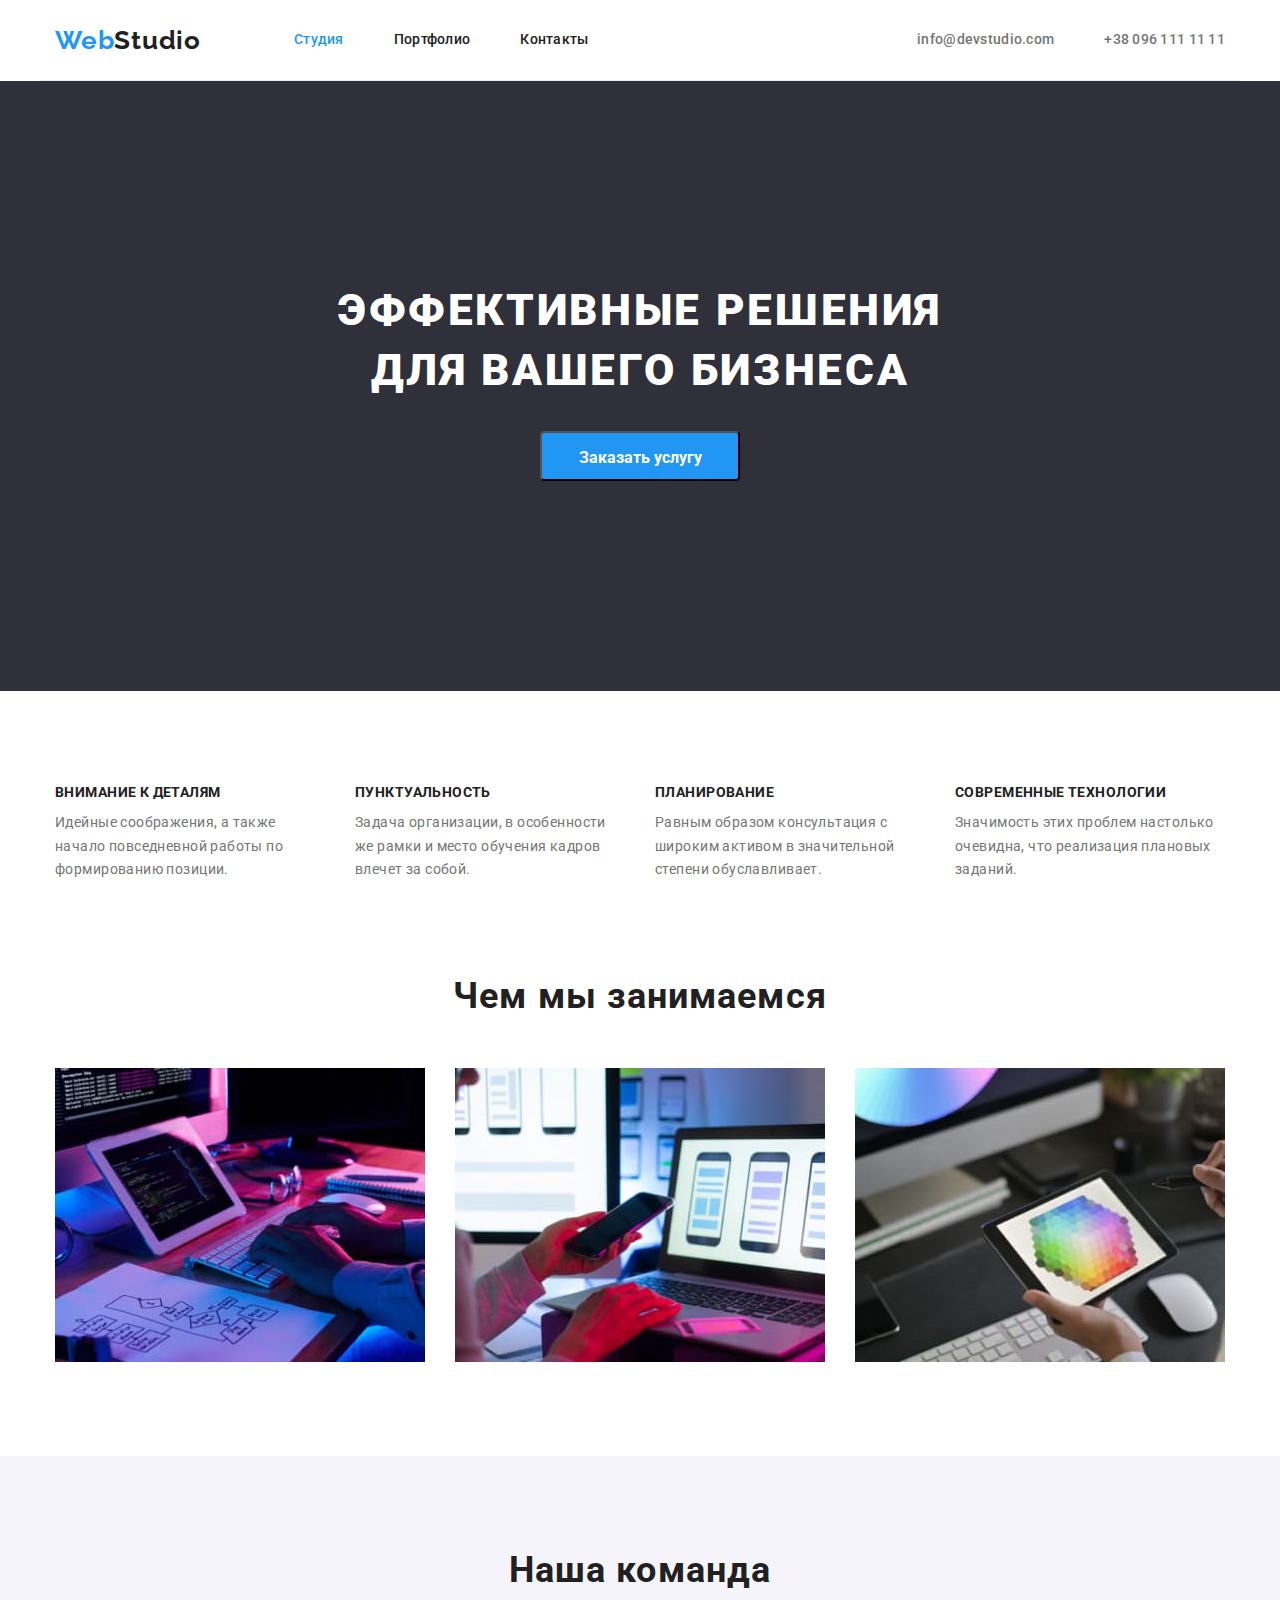
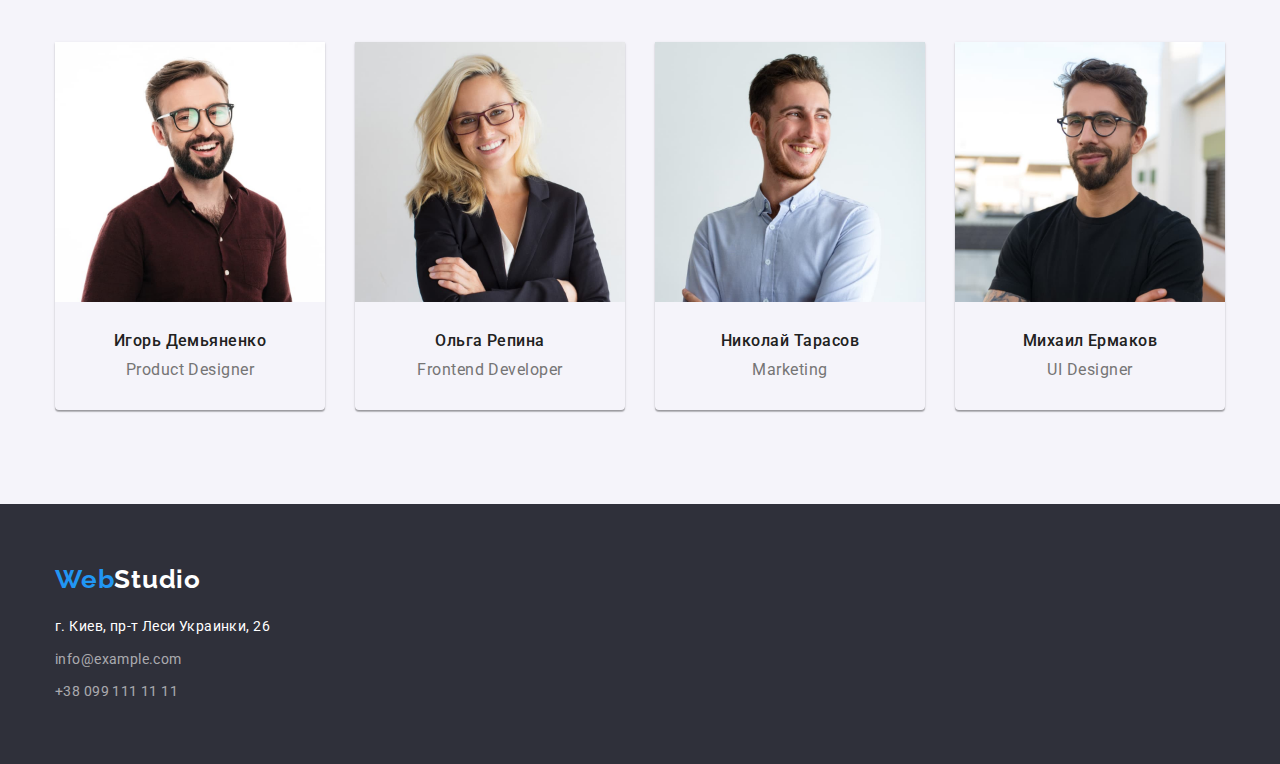
==== index.html @ 615be617 "Start" ====
<!DOCTYPE html>
<html lang="ru">

<head>
    <meta charset="UTF-8">
    <meta http-equiv="X-UA-Compatible" content="IE=edge">
    <meta name="viewport" content="width=device-width, initial-scale=1.0">
    <title>Главная</title>
    <link rel="stylesheet" href="https://cdnjs.cloudflare.com/ajax/libs/modern-normalize/1.0.0/modern-normalize.min.css">
    <link href="https://fonts.googleapis.com/css2?family=Raleway:wght@700&family=Roboto:wght@400;500;700;900&display=swap" rel="stylesheet">
    <link rel="stylesheet" href="./css/styles.css">
</head>

<body>
    <!--Навигация-->
    <header>
        <div class="container nav-container">
            <a href="" lang="en" class="logo"><span>Web</span>Studio</a>
            <nav class="site-nav">
                <ul class="site-nav-items">
                    <li class="item"><a class="nav-link current" href="">Студия</a></li>
                    <li class="item"><a class="nav-link" href="./portfolio.html">Портфолио</a></li>
                    <li class="item"><a class="nav-link" href="">Контакты</a></li>
                </ul>
            </nav>
            <ul class="contacts">
                <li class="item"><a class="contacts-link" href="mailto:info@devstudio.com">info@devstudio.com</a></li>
                <li class="item"><a class="contacts-link" href="tel:+380961111111">+38 096 111 11 11</a></li>
            </ul>
        </div>
    </header>
    <main>
        <!--Герой-->
        <section class="hero">
            <div class="container">
                <h1 class="hero-title">Эффективные решения для вашего бизнеса</h1>
                <button class="btn" type="button">Заказать услугу</button>
            </div>
        </section>
        <!--Особенности-->
        <section class="features">
            <h2 class="hidden">Особенности</h2>
            <div class="container">
                <ul class="features-items">
                    <li class="item">
                        <h3 class="features-title">Внимание к деталям</h3>
                        <p class="features-content">Идейные соображения, а также начало повседневной работы по формированию позиции.</p>
                    </li>
                    <li class="item">
                        <h3 class="features-title">Пунктуальность</h3>
                        <p class="features-content">Задача организации, в особенности же рамки и место обучения кадров влечет за собой.</p>
                    </li>
                    <li class="item">
                        <h3 class="features-title">Планирование</h3>
                        <p class="features-content">Равным образом консультация с широким активом в значительной степени обуславливает.</p>
                    </li>
                    <li class="item">
                        <h3 class="features-title">Современные технологии</h3>
                        <p class="features-content">Значимость этих проблем настолько очевидна, что реализация плановых заданий.</p>
                    </li>
                </ul>
            </div>
        </section>
        <!--Чем мы занимаемся-->
        <section class="what-doing">
            <div class="container">
                <h2 class="what-doing-title">Чем мы занимаемся</h2>
                <ul class="what-doing-items">
                    <li class="item"><img src="./images/studio/box1.jpg" alt="box1" width="370" height="294"></li>
                    <li class="item"><img src="./images/studio/box2.jpg" alt="box2" width="370" height="294"></li>
                    <li class="item"><img src="./images/studio/box3.jpg" alt="box3" width="370" height="294"></li>
                </ul>
            </div>
        </section>
        <!--Наша команда-->
        <section class="our-team">
            <div class="container our-team-container">
                <h2 class="our-team-main-title">Наша команда</h2>
                <ul class="our-team-items">
                    <li class="item">
                        <img src="./images/studio/card1.jpg" alt="card1" width="270" height="260">
                        <h3 class="our-team-title">Игорь Демьяненко</h3>
                        <p class="our-team-content" lang="en">Product Designer</p>
                    </li>
                    <li class="item">
                        <img src="./images/studio/card2.jpg" alt="card2" width="270" height="260">
                        <h3 class="our-team-title">Ольга Репина</h3>
                        <p class="our-team-content" lang="en">Frontend Developer</p>
                    </li>
                    <li class="item">
                        <img src="./images/studio/card3.jpg" alt="card3" width="270" height="260">
                        <h3 class="our-team-title">Николай Тарасов</h3>
                        <p class="our-team-content" lang="en">Marketing</p>
                    </li>
                    <li class="item">
                        <img src="./images/studio/card4.jpg" alt="card4" width="270" height="260">
                        <h3 class="our-team-title">Михаил Ермаков</h3>
                        <p class="our-team-content" lang="en">UI Designer</p>
                    </li>
                </ul>
            </div>
        </section>
    </main>
    <footer class="footer">
        <div class="container footer-container">
            <a href="" lang="en" class="logo footer-logo"><span>Web</span>Studio</a>
            <address class="address">
            <ul class="address-items">
                <li class="item"><a class="map-link" href="https://goo.gl/maps/Ut2xwaLdVSmV2iXo9" target="_blank" rel="noreferrer noopener">г. Киев, пр-т Леси Украинки, 26</a></li>
                <li class="item"><a class="contacts" href="mailto:info@example.com">info@example.com</a></li>
                <li class="item"><a class="contacts" href="tel:+380991111111">+38 099 111 11 11</a></li>
            </ul>
        </address>
        </div>
    </footer>
</body>

</html>
---- css/styles.css ----
:root {
    --main-color: #212121;
    --second-color: #757575;
    --hover-color: #2196F3;
}


/* Студия */

body {
    font-family: 'roboto', sans-serif;
    color: var(--main-color);
}

ul {
    list-style: none;
}

a {
    color: inherit;
    text-decoration: none;
}

h1,
h2,
h3,
h4,
h5,
h6,
p {
    margin: 0;
}

img {
    display: block;
    max-width: 100%;
    height: auto;
}

.hidden {
    position: absolute;
    width: 1px;
    height: 1px;
    margin: -1px;
    border: 0;
    padding: 0;
    white-space: nowrap;
    clip-path: inset(100%);
    clip: rect(0 0 0 0);
    overflow: hidden;
}


/* Разметка */

.container {
    width: 1200px;
    padding: 0 15px;
    margin: 0 auto;
}


/* Разметка навигации */

.nav-container {
    display: flex;
    align-items: center;
    border-bottom: 1px solid #ECECEC;
}

.site-nav-items {
    display: flex;
    margin: 0px 0px 0px 93px;
    padding: 0;
}

.nav-link,
.contacts-link {
    padding: 32px 0px 32px 0px;
    display: block;
}

.site-nav-items .item:not(:last-child) {
    margin-right: 50px;
}

.contacts {
    display: flex;
    margin: 0px 0px 0px auto;
    padding: 0;
}

.contacts .item:not(:last-child) {
    margin-right: 50px;
}


/* разметка "Особенности" */

.features-items {
    display: flex;
    padding: 94px 0px 94px 0px;
    margin: 0;
}

.features-items>.item:not(:last-child) {
    margin-right: 30px;
}

.features-items>.item {
    width: 270px;
}


/* чем мы занимаемся */

.what-doing-title {
    margin-bottom: 50px;
}

.what-doing-items {
    display: flex;
    padding: 0 0px 94px 0px;
    margin: 0;
}

.what-doing-items .item:not(:last-child) {
    margin-right: 30px;
}


/* Наша команда */

.our-team-main-title {
    margin-bottom: 50px;
}

.our-team-container {
    padding: 94px 0px;
}

.our-team-items {
    display: flex;
    padding-left: 15px;
    margin: 0;
}

.our-team-items .item {
    box-shadow: 0px 1px 3px rgba(0, 0, 0, 0.12), 0px 1px 1px rgba(0, 0, 0, 0.14), 0px 2px 1px rgba(0, 0, 0, 0.2);
    border-radius: 0px 0px 4px 4px;
    text-align: center;
    padding-bottom: 30px;
}

.our-team-items .item:not(:last-child) {
    margin-right: 30px;
}

.our-team-items .our-team-title {
    margin-top: 30px;
    margin-bottom: 10px;
}


/* Футер */

.footer-container {
    padding: 60px 15px;
}

.address-items {
    padding: 0;
    margin-top: 20px;
    margin-bottom: 0px;
}

.address-items .item:not(:last-child) {
    margin-bottom: 9px;
}


/* Логотип */

.logo {
    font-family: 'Raleway', sans-serif;
    font-weight: 700;
    font-size: 26px;
    line-height: 1.19;
    letter-spacing: 0.03em;
}

.logo>span {
    color: var(--hover-color);
}


/* Навигация */

.current {
    color: var(--hover-color);
}

.site-nav .nav-link,
.contacts .contacts-link {
    font-weight: 500;
    font-size: 14px;
    line-height: 1.14;
    letter-spacing: 0.02em;
}

.site-nav .nav-link:hover,
.contacts .contacts-link:hover,
.site-nav .nav-link:focus,
.contacts .contacts-link:focus {
    color: var(--hover-color);
}

.contacts {
    color: var(--second-color);
}


/* Уникальный Контент */


/* Герой */

.hero {
    background-color: #2F303A;
    text-align: center;
    padding: 200px 0px 210px 0px;
}

.hero .hero-title {
    color: #ffffff;
    font-weight: 900;
    font-size: 44px;
    line-height: 1.36;
    text-align: center;
    letter-spacing: 0.06em;
    text-transform: uppercase;
    text-align: center;
    padding: 0px 237px;
    margin-bottom: 30px;
}

.hero .btn {
    display: inline-block;
    color: #ffffff;
    background-color: var(--hover-color);
    font-weight: 700;
    font-size: 16px;
    line-height: 1.87;
    padding: 10px 30px;
    min-width: 200px;
    max-height: 50px;
    border-radius: 4px;
    cursor: pointer;
}


/* Особенности */

.features .features-title {
    font-style: normal;
    font-weight: 700;
    font-size: 14px;
    line-height: 1.14;
    letter-spacing: 0.03em;
    text-transform: uppercase;
    margin-bottom: 10px;
}

.features .features-content {
    color: var(--second-color);
    font-weight: 400;
    font-size: 14px;
    line-height: 1.71;
    letter-spacing: 0.03em;
}


/* Чем мы занимаемся */

.what-doing .what-doing-title {
    font-weight: 700;
    font-size: 36px;
    line-height: 1.16;
    text-align: center;
    letter-spacing: 0.03em;
}


/* Наша команда */

.our-team {
    background-color: #F5F4FA;
}

.our-team .our-team-main-title {
    font-weight: 700;
    font-size: 36px;
    line-height: 1.16;
    text-align: center;
    letter-spacing: 0.03em;
}

.our-team .our-team-title {
    font-weight: 500;
    font-size: 16px;
    line-height: 1.18;
    letter-spacing: 0.03em;
}

.our-team .our-team-content {
    color: var(--second-color);
    font-weight: 400;
    font-size: 16px;
    line-height: 1.18;
    letter-spacing: 0.03em;
}


/* Футер */


/* Адресс */

.address {
    font-style: normal;
}

.footer .footer-logo {
    color: #ffffff;
}

.footer {
    background-color: #2F303A;
}

.address .map-link {
    color: #ffffff;
    font-weight: 400;
    font-size: 14px;
    line-height: 1.71;
    letter-spacing: 0.03em;
}

.address .contacts {
    color: rgba(255, 255, 255, 0.6);
    font-weight: 400;
    font-size: 14px;
    line-height: 1.71;
    letter-spacing: 0.03em;
}

.address .contacts:hover {
    color: var(--hover-color);
}


/* Портфолио */


/* Уникальный Контент */

.portfolio .btn-filter {
    background-color: #F5F4FA;
    font-weight: 500;
    font-size: 16px;
    line-height: 1.62;
    letter-spacing: 0.03em;
}

.portfolio .btn-filter:hover {
    color: #ffffff;
    background-color: var(--hover-color);
}

.portfolio .portfolio-title {
    font-style: normal;
    font-weight: 700;
    font-size: 18px;
    line-height: 2;
    letter-spacing: 0.06em;
}

.portfolio .portfolio-content {
    color: var(--second-color);
    font-weight: 400;
    font-size: 16px;
    line-height: 1.87;
    letter-spacing: 0.03em;
}
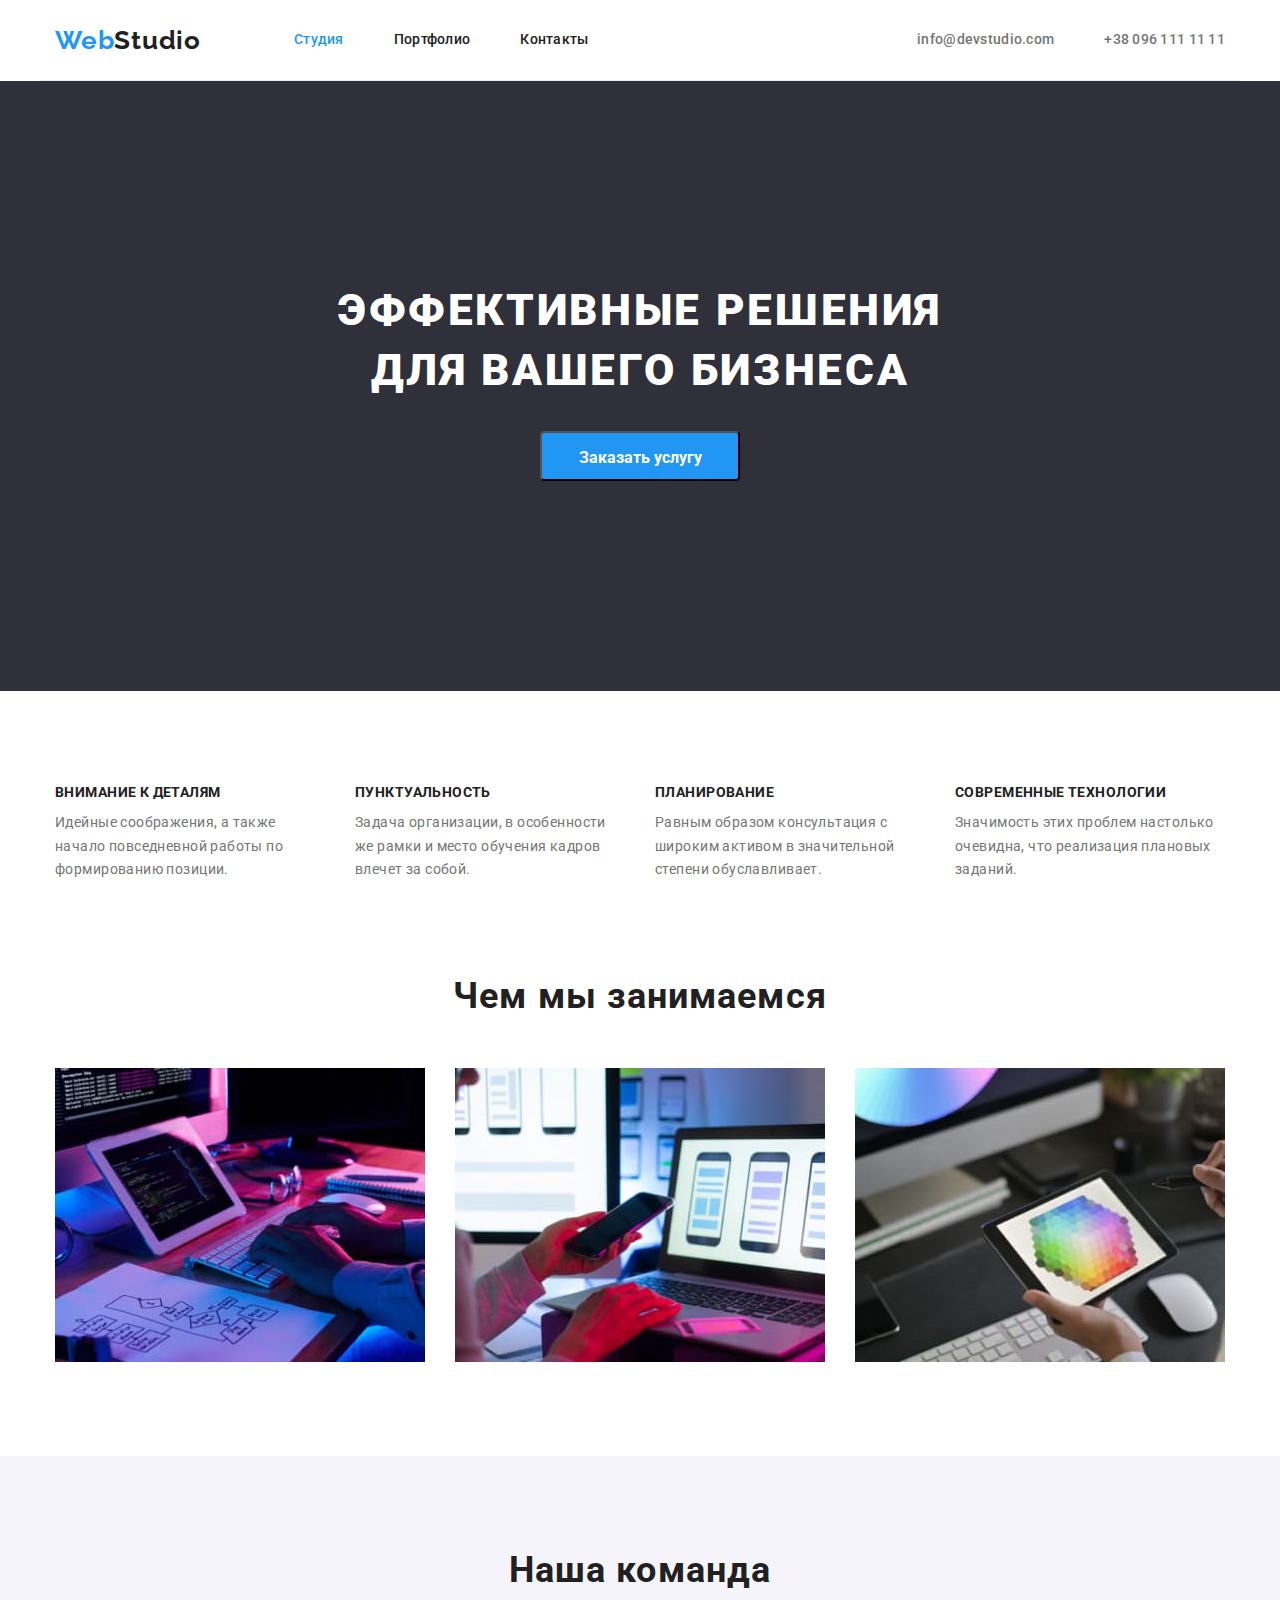
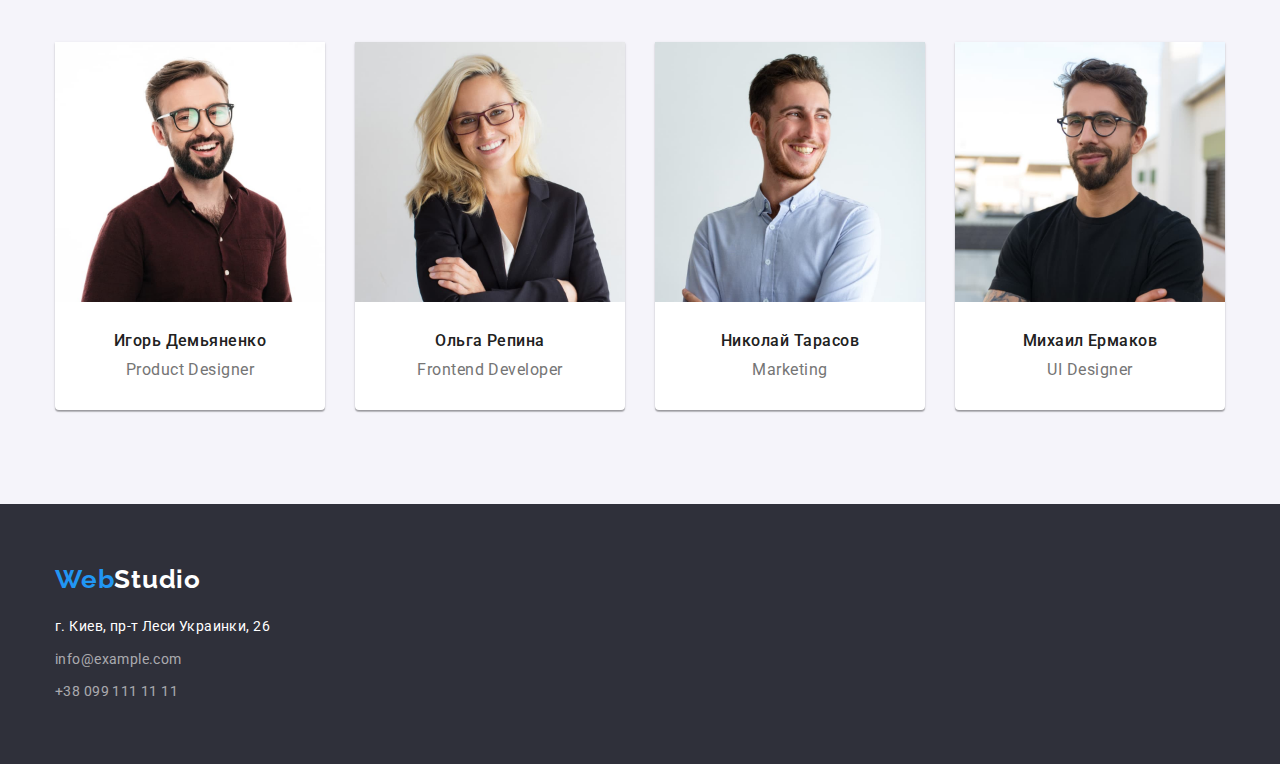
==== commit efd59d35: "commit" ====
--- a/index.html
+++ b/index.html
@@ -5,7 +5,7 @@
     <meta charset="UTF-8">
     <meta http-equiv="X-UA-Compatible" content="IE=edge">
     <meta name="viewport" content="width=device-width, initial-scale=1.0">
-    <title>Главная</title>
+    <title>Студия</title>
     <link rel="stylesheet" href="https://cdnjs.cloudflare.com/ajax/libs/modern-normalize/1.0.0/modern-normalize.min.css">
     <link href="https://fonts.googleapis.com/css2?family=Raleway:wght@700&family=Roboto:wght@400;500;700;900&display=swap" rel="stylesheet">
     <link rel="stylesheet" href="./css/styles.css">
--- a/css/styles.css
+++ b/css/styles.css
@@ -2,6 +2,7 @@
     --main-color: #212121;
     --second-color: #757575;
     --hover-color: #2196F3;
+    --additional-color: #ffffff;
 }
 
 
@@ -51,7 +52,7 @@
 }
 
 
-/* Разметка */
+/* Позиционирование */
 
 .container {
     width: 1200px;
@@ -150,6 +151,7 @@
     border-radius: 0px 0px 4px 4px;
     text-align: center;
     padding-bottom: 30px;
+    background-color: var(--additional-color);
 }
 
 .our-team-items .item:not(:last-child) {
@@ -177,6 +179,45 @@
 .address-items .item:not(:last-child) {
     margin-bottom: 9px;
 }
+
+
+/* Портфолио */
+
+.container-portfolio {
+    padding: 94px 0px;
+}
+
+.portfolio-items {
+    display: flex;
+    flex-wrap: wrap;
+    padding: 0;
+    margin-top: -30px;
+    margin-left: -30px;
+}
+
+.portfolio-items .item {
+    flex-basis: calc(100%/3 - 30px);
+    margin-top: 30px;
+    margin-left: 30px;
+    border: 1px solid #EEEEEE;
+}
+
+.portfolio-items .item-content {
+    padding: 20px 24px;
+}
+
+.filter {
+    display: flex;
+    justify-content: center;
+    margin-bottom: 50px;
+}
+
+.filter .item:not(:last-child) {
+    margin-right: 8px;
+}
+
+
+/* Разметка */
 
 
 /* Логотип */
@@ -232,7 +273,7 @@
 }
 
 .hero .hero-title {
-    color: #ffffff;
+    color: var(--additional-color);
     font-weight: 900;
     font-size: 44px;
     line-height: 1.36;
@@ -246,7 +287,7 @@
 
 .hero .btn {
     display: inline-block;
-    color: #ffffff;
+    color: var(--additional-color);
     background-color: var(--hover-color);
     font-weight: 700;
     font-size: 16px;
@@ -331,7 +372,7 @@
 }
 
 .footer .footer-logo {
-    color: #ffffff;
+    color: var(--additional-color);
 }
 
 .footer {
@@ -339,7 +380,7 @@
 }
 
 .address .map-link {
-    color: #ffffff;
+    color: var(--additional-color);
     font-weight: 400;
     font-size: 14px;
     line-height: 1.71;
@@ -370,10 +411,15 @@
     font-size: 16px;
     line-height: 1.62;
     letter-spacing: 0.03em;
+    border: 1px solid #EEEEEE;
+    text-align: center;
+    cursor: pointer;
+    border-radius: 4px;
+    padding: 6px 22px;
 }
 
 .portfolio .btn-filter:hover {
-    color: #ffffff;
+    color: var(--additional-color);
     background-color: var(--hover-color);
 }
 
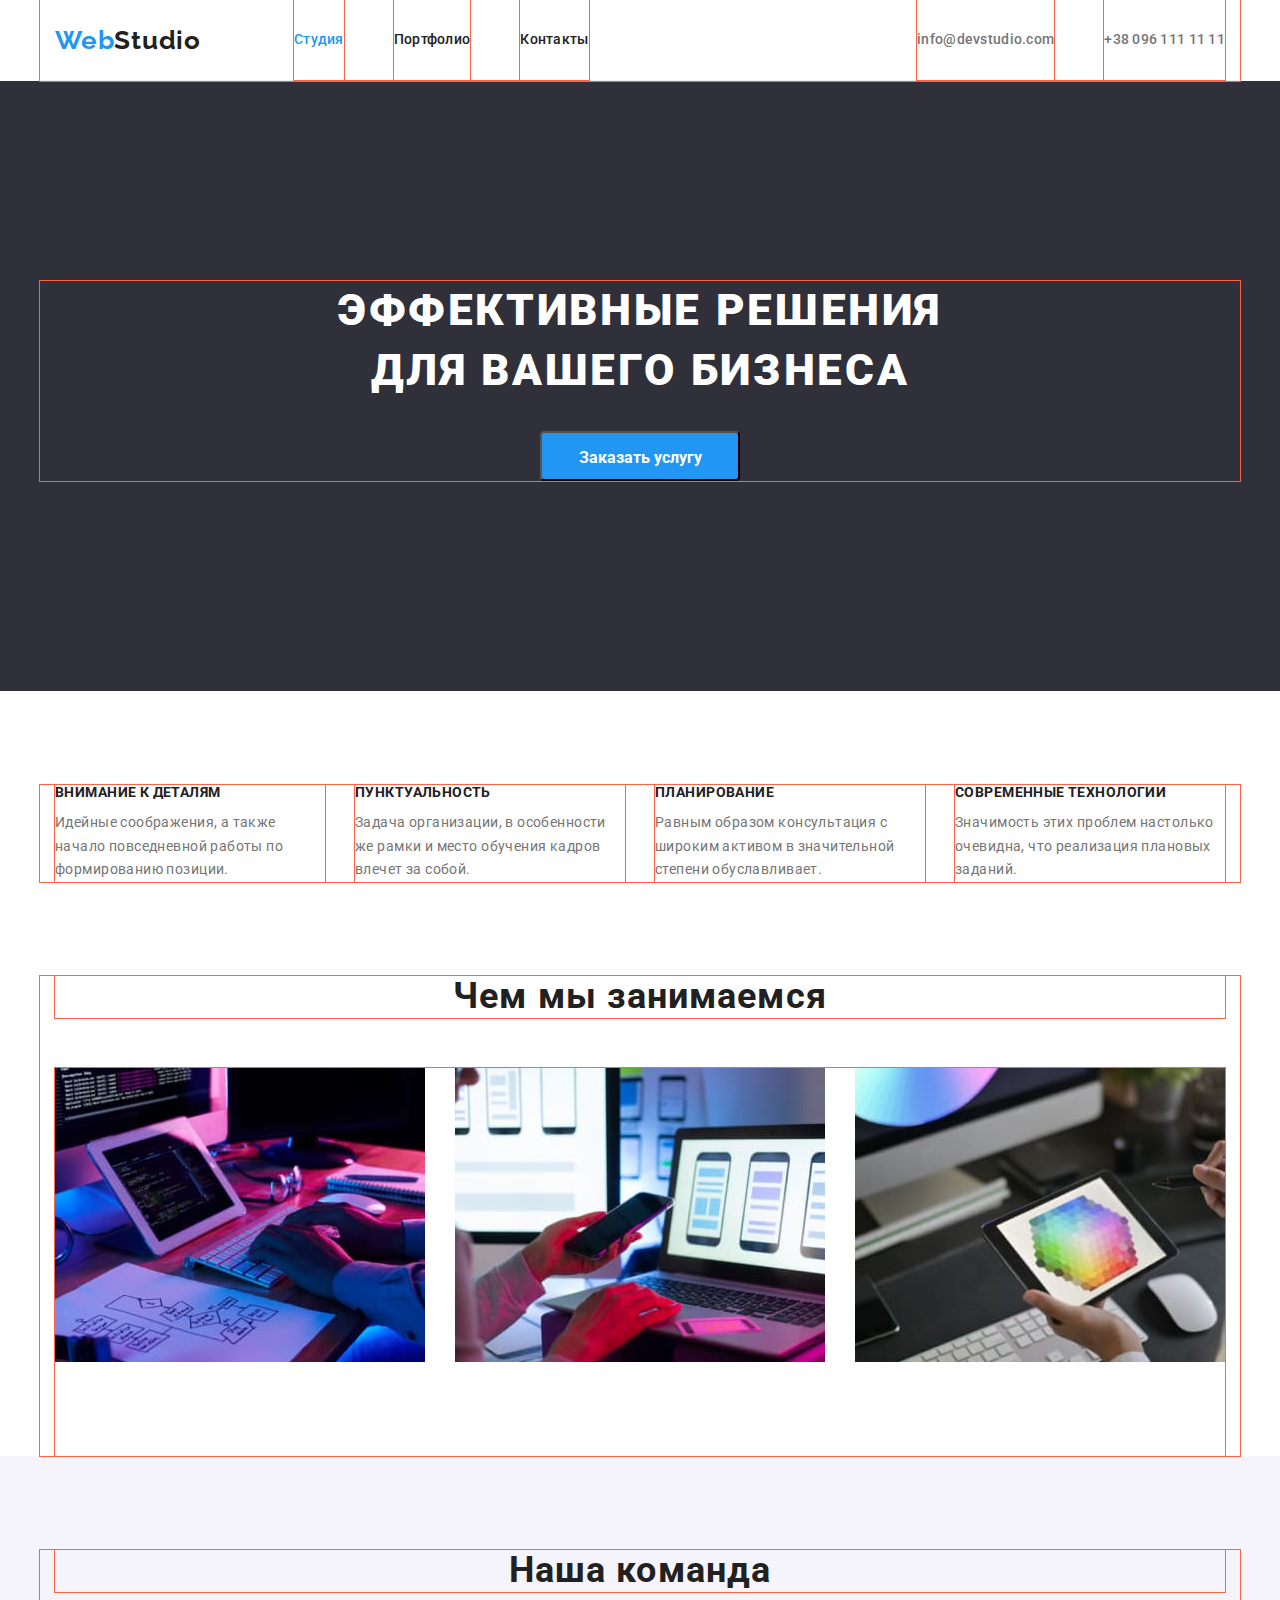
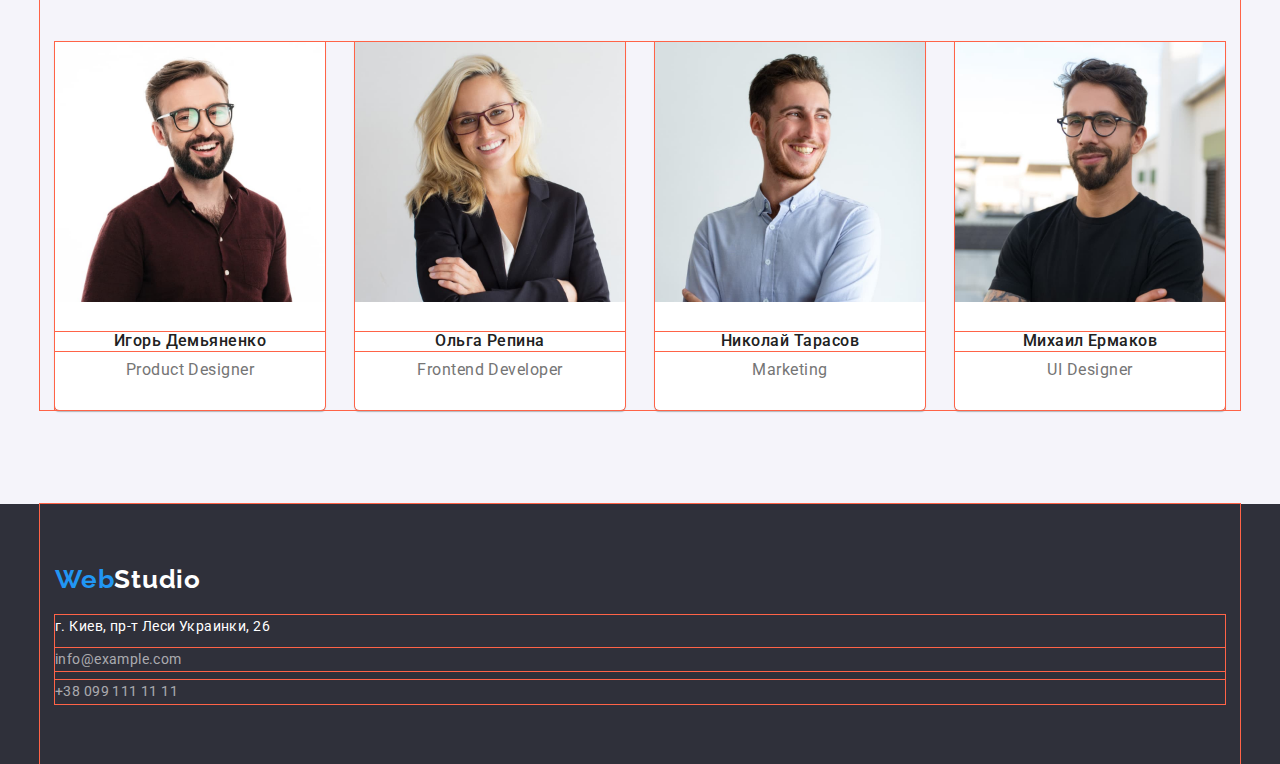
==== commit 77a7322a: "Правки разметки, добавлен класс section" ====
--- a/index.html
+++ b/index.html
@@ -38,7 +38,7 @@
             </div>
         </section>
         <!--Особенности-->
-        <section class="features">
+        <section class="features section">
             <h2 class="hidden">Особенности</h2>
             <div class="container">
                 <ul class="features-items">
@@ -73,7 +73,7 @@
             </div>
         </section>
         <!--Наша команда-->
-        <section class="our-team">
+        <section class="our-team section">
             <div class="container our-team-container">
                 <h2 class="our-team-main-title">Наша команда</h2>
                 <ul class="our-team-items">
--- a/css/styles.css
+++ b/css/styles.css
@@ -51,6 +51,10 @@
     overflow: hidden;
 }
 
+.section {
+    padding: 94px 0px;
+}
+
 
 /* Позиционирование */
 
@@ -58,6 +62,7 @@
     width: 1200px;
     padding: 0 15px;
     margin: 0 auto;
+    outline: 1px solid tomato;
 }
 
 
@@ -67,18 +72,21 @@
     display: flex;
     align-items: center;
     border-bottom: 1px solid #ECECEC;
+    outline: 1px solid tomato;
 }
 
 .site-nav-items {
     display: flex;
     margin: 0px 0px 0px 93px;
     padding: 0;
+    outline: 1px solid tomato;
 }
 
 .nav-link,
 .contacts-link {
     padding: 32px 0px 32px 0px;
     display: block;
+    outline: 1px solid tomato;
 }
 
 .site-nav-items .item:not(:last-child) {
@@ -89,6 +97,7 @@
     display: flex;
     margin: 0px 0px 0px auto;
     padding: 0;
+    outline: 1px solid tomato;
 }
 
 .contacts .item:not(:last-child) {
@@ -100,8 +109,9 @@
 
 .features-items {
     display: flex;
-    padding: 94px 0px 94px 0px;
     margin: 0;
+    outline: 1px solid tomato;
+    padding-left: 0;
 }
 
 .features-items>.item:not(:last-child) {
@@ -110,6 +120,7 @@
 
 .features-items>.item {
     width: 270px;
+    outline: 1px solid tomato;
 }
 
 
@@ -117,12 +128,14 @@
 
 .what-doing-title {
     margin-bottom: 50px;
+    outline: 1px solid tomato;
 }
 
 .what-doing-items {
     display: flex;
-    padding: 0 0px 94px 0px;
+    padding: 0px 0px 94px 0px;
     margin: 0;
+    outline: 1px solid tomato;
 }
 
 .what-doing-items .item:not(:last-child) {
@@ -134,16 +147,14 @@
 
 .our-team-main-title {
     margin-bottom: 50px;
-}
-
-.our-team-container {
-    padding: 94px 0px;
+    outline: 1px solid tomato;
 }
 
 .our-team-items {
     display: flex;
-    padding-left: 15px;
+    padding-left: 0px;
     margin: 0;
+    outline: 1px solid tomato;
 }
 
 .our-team-items .item {
@@ -152,6 +163,7 @@
     text-align: center;
     padding-bottom: 30px;
     background-color: var(--additional-color);
+    outline: 1px solid tomato;
 }
 
 .our-team-items .item:not(:last-child) {
@@ -161,6 +173,7 @@
 .our-team-items .our-team-title {
     margin-top: 30px;
     margin-bottom: 10px;
+    outline: 1px solid tomato;
 }
 
 
@@ -168,12 +181,14 @@
 
 .footer-container {
     padding: 60px 15px;
+    outline: 1px solid tomato;
 }
 
 .address-items {
     padding: 0;
     margin-top: 20px;
     margin-bottom: 0px;
+    outline: 1px solid tomato;
 }
 
 .address-items .item:not(:last-child) {
@@ -182,10 +197,6 @@
 
 
 /* Портфолио */
-
-.container-portfolio {
-    padding: 94px 0px;
-}
 
 .portfolio-items {
     display: flex;
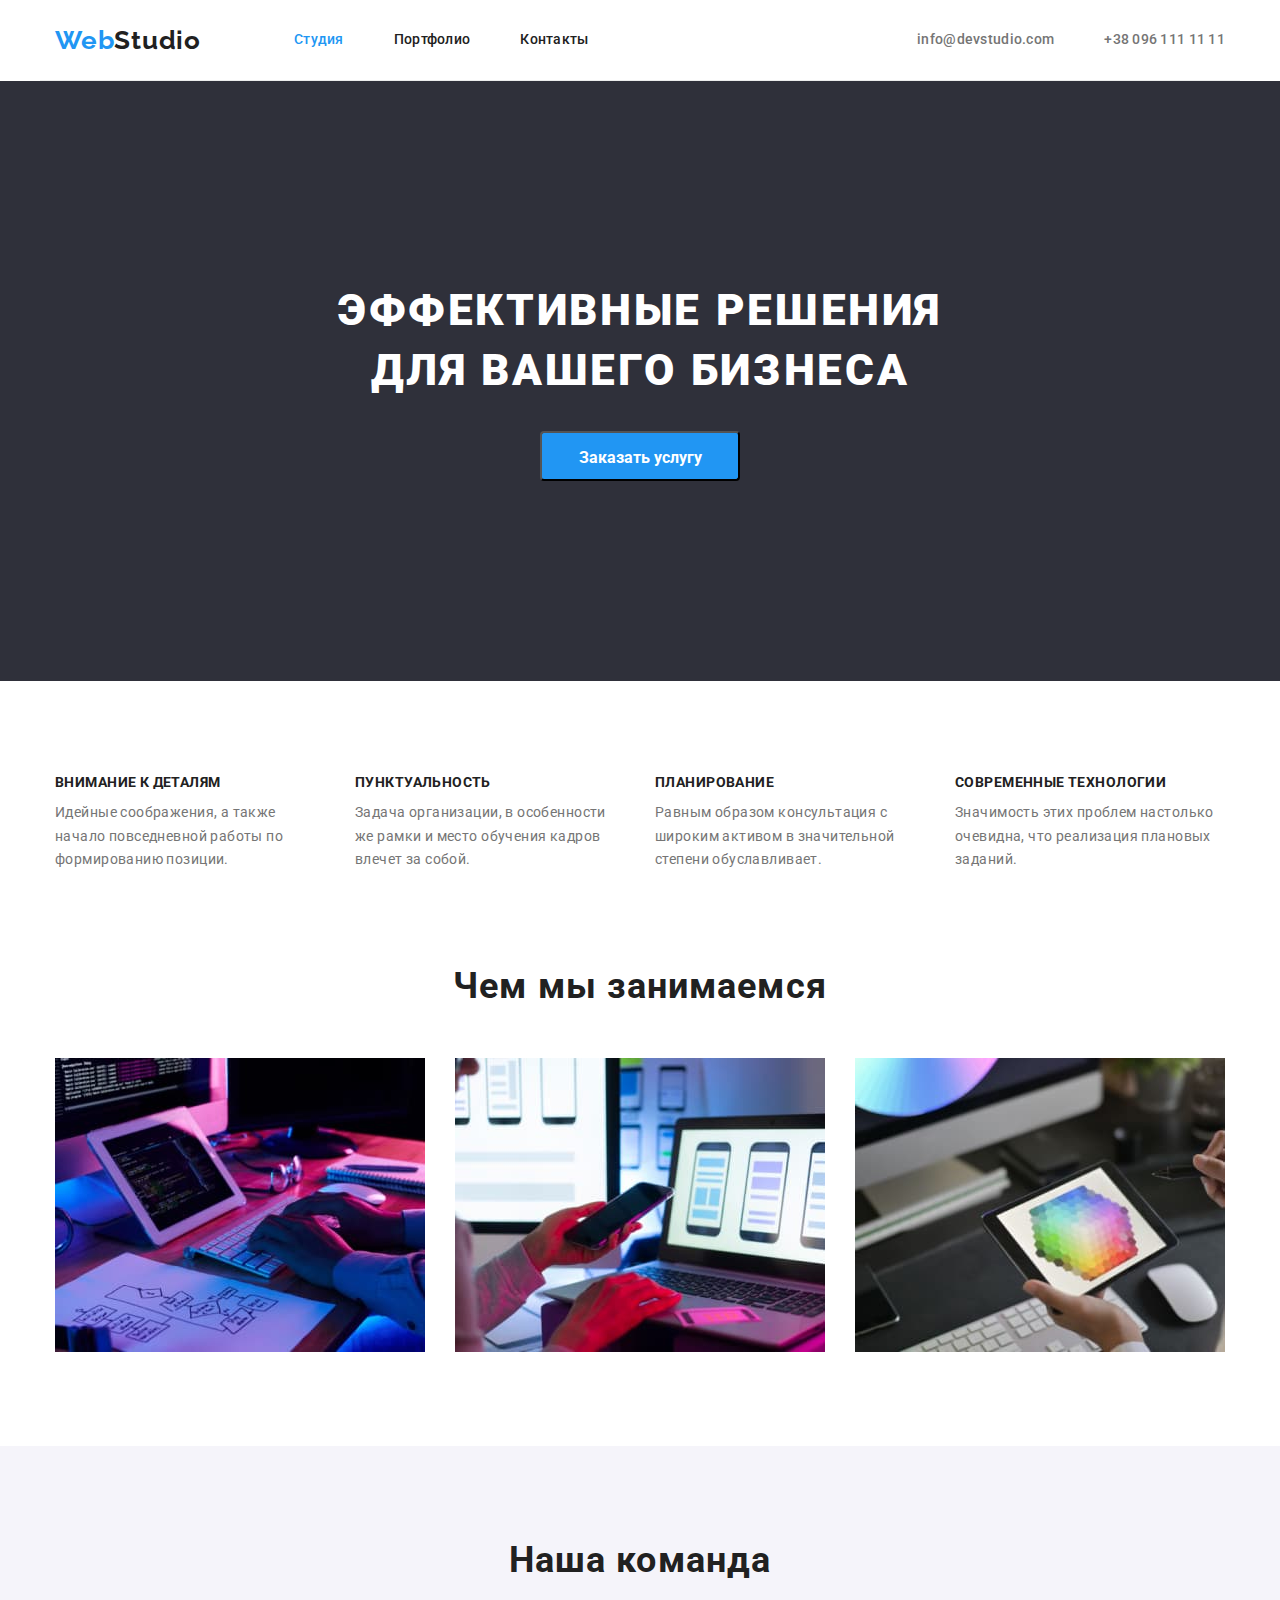
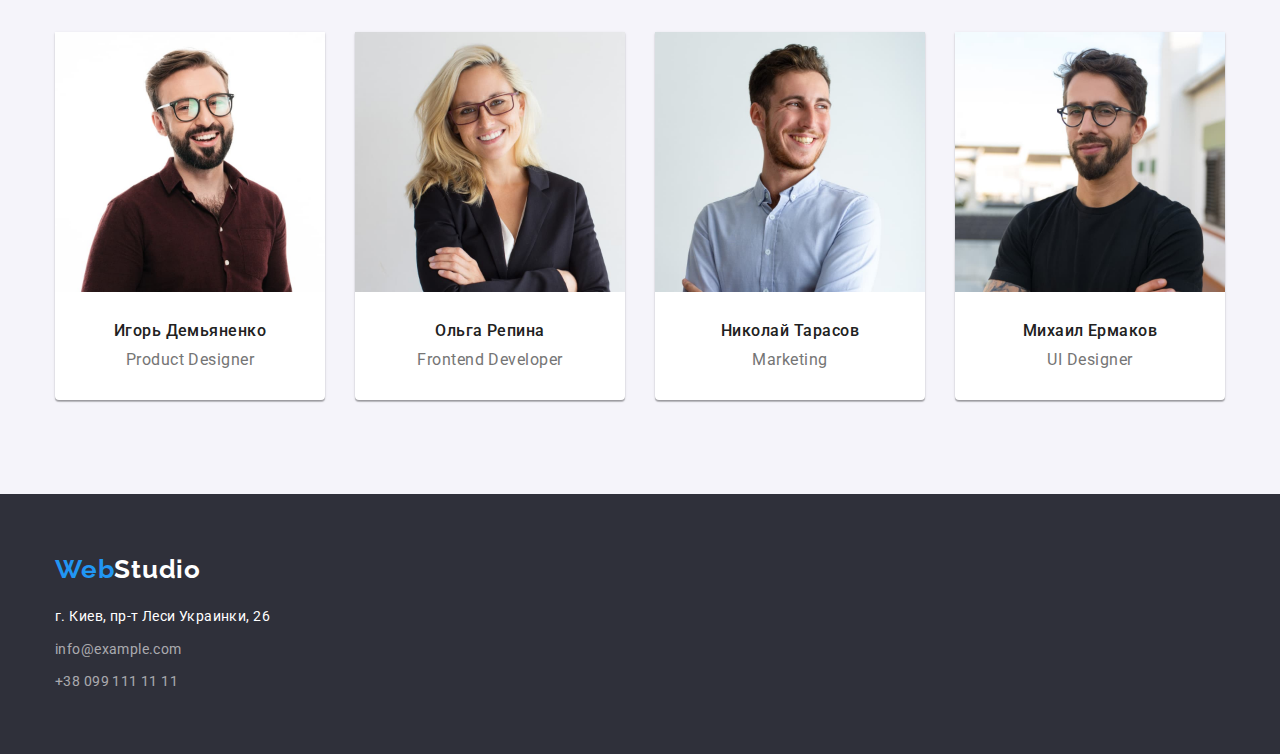
==== commit 8ef96773: "Правки от ментора" ====
--- a/index.html
+++ b/index.html
@@ -62,7 +62,7 @@
             </div>
         </section>
         <!--Чем мы занимаемся-->
-        <section class="what-doing">
+        <section class="what-doing section">
             <div class="container">
                 <h2 class="what-doing-title">Чем мы занимаемся</h2>
                 <ul class="what-doing-items">
@@ -79,23 +79,31 @@
                 <ul class="our-team-items">
                     <li class="item">
                         <img src="./images/studio/card1.jpg" alt="card1" width="270" height="260">
-                        <h3 class="our-team-title">Игорь Демьяненко</h3>
-                        <p class="our-team-content" lang="en">Product Designer</p>
+                        <div class="item-content">
+                            <h3 class="our-team-title">Игорь Демьяненко</h3>
+                            <p class="our-team-content" lang="en">Product Designer</p>
+                        </div>
                     </li>
                     <li class="item">
                         <img src="./images/studio/card2.jpg" alt="card2" width="270" height="260">
-                        <h3 class="our-team-title">Ольга Репина</h3>
-                        <p class="our-team-content" lang="en">Frontend Developer</p>
+                        <div class="item-content">
+                            <h3 class="our-team-title">Ольга Репина</h3>
+                            <p class="our-team-content" lang="en">Frontend Developer</p>
+                        </div>
                     </li>
                     <li class="item">
                         <img src="./images/studio/card3.jpg" alt="card3" width="270" height="260">
-                        <h3 class="our-team-title">Николай Тарасов</h3>
-                        <p class="our-team-content" lang="en">Marketing</p>
+                        <div class="item-content">
+                            <h3 class="our-team-title">Николай Тарасов</h3>
+                            <p class="our-team-content" lang="en">Marketing</p>
+                        </div>
                     </li>
                     <li class="item">
                         <img src="./images/studio/card4.jpg" alt="card4" width="270" height="260">
-                        <h3 class="our-team-title">Михаил Ермаков</h3>
-                        <p class="our-team-content" lang="en">UI Designer</p>
+                        <div class="item-content">
+                            <h3 class="our-team-title">Михаил Ермаков</h3>
+                            <p class="our-team-content" lang="en">UI Designer</p>
+                        </div>
                     </li>
                 </ul>
             </div>
--- a/css/styles.css
+++ b/css/styles.css
@@ -15,6 +15,8 @@
 
 ul {
     list-style: none;
+    margin: 0;
+    padding: 0;
 }
 
 a {
@@ -62,7 +64,6 @@
     width: 1200px;
     padding: 0 15px;
     margin: 0 auto;
-    outline: 1px solid tomato;
 }
 
 
@@ -72,21 +73,21 @@
     display: flex;
     align-items: center;
     border-bottom: 1px solid #ECECEC;
-    outline: 1px solid tomato;
+}
+
+.site-nav {
+    margin-left: 93px;
 }
 
 .site-nav-items {
     display: flex;
-    margin: 0px 0px 0px 93px;
-    padding: 0;
-    outline: 1px solid tomato;
+    padding: 0;
 }
 
 .nav-link,
 .contacts-link {
     padding: 32px 0px 32px 0px;
     display: block;
-    outline: 1px solid tomato;
 }
 
 .site-nav-items .item:not(:last-child) {
@@ -95,9 +96,8 @@
 
 .contacts {
     display: flex;
-    margin: 0px 0px 0px auto;
-    padding: 0;
-    outline: 1px solid tomato;
+    margin-left: auto;
+    padding: 0;
 }
 
 .contacts .item:not(:last-child) {
@@ -110,7 +110,6 @@
 .features-items {
     display: flex;
     margin: 0;
-    outline: 1px solid tomato;
     padding-left: 0;
 }
 
@@ -120,22 +119,22 @@
 
 .features-items>.item {
     width: 270px;
-    outline: 1px solid tomato;
 }
 
 
 /* чем мы занимаемся */
+
+.what-doing {
+    padding-top: 0px;
+}
 
 .what-doing-title {
     margin-bottom: 50px;
-    outline: 1px solid tomato;
 }
 
 .what-doing-items {
     display: flex;
-    padding: 0px 0px 94px 0px;
-    margin: 0;
-    outline: 1px solid tomato;
+    padding: 0;
 }
 
 .what-doing-items .item:not(:last-child) {
@@ -147,48 +146,46 @@
 
 .our-team-main-title {
     margin-bottom: 50px;
-    outline: 1px solid tomato;
 }
 
 .our-team-items {
     display: flex;
     padding-left: 0px;
     margin: 0;
-    outline: 1px solid tomato;
 }
 
 .our-team-items .item {
     box-shadow: 0px 1px 3px rgba(0, 0, 0, 0.12), 0px 1px 1px rgba(0, 0, 0, 0.14), 0px 2px 1px rgba(0, 0, 0, 0.2);
     border-radius: 0px 0px 4px 4px;
     text-align: center;
-    padding-bottom: 30px;
     background-color: var(--additional-color);
-    outline: 1px solid tomato;
 }
 
 .our-team-items .item:not(:last-child) {
     margin-right: 30px;
 }
 
-.our-team-items .our-team-title {
-    margin-top: 30px;
+.our-team-items .item-content {
+    padding: 30px 0px;
+}
+
+.our-team-title {
     margin-bottom: 10px;
-    outline: 1px solid tomato;
 }
 
 
 /* Футер */
 
+.footer {
+    padding: 60px 0px;
+}
+
 .footer-container {
-    padding: 60px 15px;
-    outline: 1px solid tomato;
-}
-
-.address-items {
-    padding: 0;
+    padding: 0 15px;
+}
+
+.address {
     margin-top: 20px;
-    margin-bottom: 0px;
-    outline: 1px solid tomato;
 }
 
 .address-items .item:not(:last-child) {
@@ -202,19 +199,20 @@
     display: flex;
     flex-wrap: wrap;
     padding: 0;
-    margin-top: -30px;
-    margin-left: -30px;
+    margin: -30px 0px 0px -30px;
 }
 
 .portfolio-items .item {
-    flex-basis: calc(100%/3 - 30px);
+    flex-basis: calc((100% - 90px)/3);
     margin-top: 30px;
     margin-left: 30px;
-    border: 1px solid #EEEEEE;
 }
 
 .portfolio-items .item-content {
     padding: 20px 24px;
+    border-left: 1px solid #EEEEEE;
+    border-bottom: 1px solid #EEEEEE;
+    border-right: 1px solid #EEEEEE;
 }
 
 .filter {
@@ -280,7 +278,7 @@
 .hero {
     background-color: #2F303A;
     text-align: center;
-    padding: 200px 0px 210px 0px;
+    padding: 200px 0px;
 }
 
 .hero .hero-title {
@@ -292,7 +290,8 @@
     letter-spacing: 0.06em;
     text-transform: uppercase;
     text-align: center;
-    padding: 0px 237px;
+    max-width: 696px;
+    margin: 0 auto;
     margin-bottom: 30px;
 }
 
